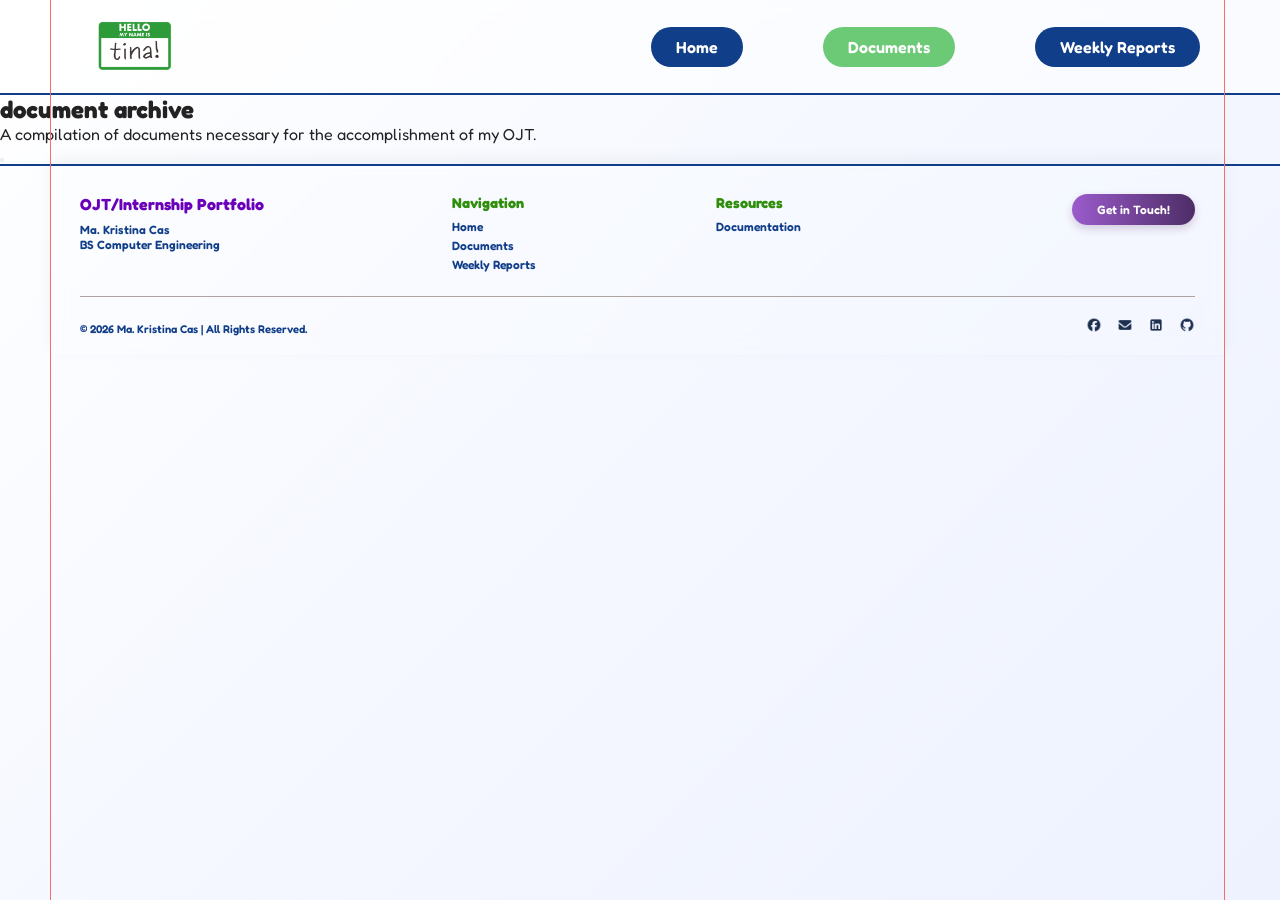
==== frontend/documents.html @ f191af83 "feat(documents): pre-skeletal of headers" ====
<!DOCTYPE html>
<html lang="en">
<head>
    <meta charset="UTF-8">
    <meta name="viewport" content="width=device-width, initial-scale=1.0">
    <title>Documents |  Internship Portfolio</title>
    <link rel="icon" type="image/png" href="../assets/portfolio_icon.png">
    <meta name="description" content="Maria Kristina Cas' Internship Portfolio">


    <!--   Stylesheet   -->
    <link rel="stylesheet" href="./styles/style_documents.css">
    
    <!--   Google Fonts  -->
    <link rel="preconnect" href="https://fonts.googleapis.com">
    <link rel="preconnect" href="https://fonts.gstatic.com" crossorigin>
    <link href="https://fonts.googleapis.com/css2?family=Fredoka:wght@300..700&display=swap" rel="stylesheet">

    <link rel="preconnect" href="https://fonts.googleapis.com">
    <link rel="preconnect" href="https://fonts.gstatic.com" crossorigin>
    <link href="https://fonts.googleapis.com/css2?family=Dongle&display=swap" rel="stylesheet">

</head>

<body>

    <!--======    NAVBAR    ======-->
    <header class="navbar" id="navbar">
        <div class="navbar_logo">
            <img src="../assets/portfolio_icon.png" alt="Tina's Portfolio Logo">
        </div>
        <nav class="navlinks" id="navlinks">
            <a href="index.html">Home</a>
            <a href="documents.html">Documents</a>
            <a href="reports.html">Weekly Reports</a>
        </nav>
    </header>

    <!--======    MAIN/HERO   ======-->
    <main class="documents_hero">
        <section class="docu_header">
            <h1>document archive</h1>

            <div class="header_desc">
                <p>A compilation of documents necessary for the accomplishment of my OJT.</p>
            </div>
        </section>

        <!--======    FOLDERS    ======-->
        <section class="docu_folders" id="docuFolders">

            <!--======    pre-deployment   ======-->
            <button class=""></button>
        </section>

    </main>

    <footer class="main_footer">
        <div class="top_footer">
            <h3 class="footer_title">OJT/Internship Portfolio</h3>
            <p>Ma. Kristina Cas</p>
            <p>BS Computer Engineering</p>
        </div>

        <div class="col_footer">
            <h3>Navigation</h3>
            <nav class="nav_footer">
                <a href="index.html">Home</a>
                <a href="documents.html">Documents</a>
                <a href="reports.html">Weekly Reports</a>
            </nav>
        </div>

        <div class="col_footer">
            <h3>Resources</h3>
            <a href="https://github.com/mkLCas26/ojt_portfolio">Documentation</a>
        </div>

        <div class="col_footer contact_bttn">
            <button class="contact_btn"><a href="https://web.facebook.com/mariakristina.cas" target="_blank" rel="noopener noreferrer">Get in Touch!</a></button>
        </div>

        <hr class="footer_line">

        <div class="bottom_footer">
            <p>&copy; 2026 Ma. Kristina Cas  |  All Rights Reserved.</p>

            <div class="footer_socials">
                <a href="https://web.facebook.com/mariakristina.cas" target="_blank" rel="noopener noreferrer">
                    <img src="../assets/socials_icons/facebook_icon.png" alt="Facebook"></a>
                <a href="mailto:ma.kristinacas@gmail.com" target="_blank" rel="noopener noreferrer">
                    <img src="../assets/socials_icons/mail_icon.png" alt="Email"></a>
                <a href="https://www.linkedin.com/in/ma-kristina-cas26/" target="_blank" rel="noopener noreferrer">
                    <img src="../assets/socials_icons/linkedin_icon.png" alt="LinkedIn"></a>
                <a href="https://github.com/mkLCas26" target="_blank" rel="noopener noreferrer">
                    <img src="../assets/socials_icons/github_icon.png" alt="Github"></a>
            </div>
        </div>
    </footer>

    <script src="../frontend/scripts/script-index.js"></script>
</body>
</html>
---- frontend/styles/style_documents.css ----
/* --- GLOBAL RESET --- */
*,
*::before,
*::after {
    margin: 0;
    padding: 0;
    box-sizing: border-box;
}

a {
    text-decoration: none;
    color: inherit;
}

a:hover {
    filter: brightness(1.2);
}

/* html {
    height: 100%;
    overflow: hidden;
} */

/* --- GLOBAL STYLES --- */
:root {
    --black: #222222;
    --blue: #113E89;
    --green: #2F8E0C; 
    --green_menu: #6CCA76; 
    --yellow: #F1D95C;
    --purple: #6A00BA;
    --bg_grid: rgba(179, 179, 179, 0.4);
    --red_guide: #FA6B6A;
}

html,
body {
    min-height: 100%;
}

body {
    font-family: 'Fredoka', sans-serif;
    margin: 0;
    padding: 0;
    background: linear-gradient(135deg, #FFFFFF 0%, #F5F8FF 45%, #EEF2FF 100%);
    color: var(--black);

    min-height: 100vh;
    display: flex;
    flex-direction: column;
}

/* --- for layering background grid (red parallel lines on top) --- */
body::before,
body::after {
    content: "";
    position: fixed;
    top: 0; bottom: 0;
    width: 1px;
    z-index: 9999;
    pointer-events: none;
    background-color: var(--red_guide);
}

body::before { left: 50px }
body::after { right: 55px }


/* --- FOR NAVBAR --- */
.navbar {
    display: flex;
    justify-content: space-between;
    align-items: center;
    position: relative;
    z-index: 10;
    
    padding: 10px 80px;
    background: rgba(255, 255, 255, 0.55);
    backdrop-filter: blur(8px);
    -webkit-backdrop-filter: blur(8px);
    border-bottom: 2px solid var(--blue);
}

.navbar_logo img {
    width: 107px;
    height: 73px;

    display: flex;
    justify-content: center;
    align-items: center;
    object-fit: contain;
    padding: 10px;
    gap: 592px;
}

.navlinks {
    display: flex;
    align-items: center;
    gap: 65px;
}

.navlinks a {
    text-decoration: none;
    padding: 10px 25px;
    border-radius: 50px;
    font-weight: 600;
    margin-left: 15px;
    color: #ffffff;
    font-size: 1rem;
    transition: transform 0.2s;
    white-space: nowrap;
}

.navlinks a:nth-child(1) { background-color: var(--blue); }
.navlinks a:nth-child(2) { background-color: var(--green_menu); }
.navlinks a:nth-child(3) { background-color: var(--blue); }

.navlinks a:hover {
    transform: scale(1.05);
}

/* --- FOR FOOTER --- */
.main_footer {
    margin-left: 50px;
    margin-right: 55px;
    padding: 30px 30px 15px;

    background: rgba(255, 255, 255, 0.15);
    backdrop-filter: blur(8px);
    -webkit-backdrop-filter: blur(8px);
    border-top: none;
    position: relative;
    box-shadow:
        inset 0 2px 5px rgba(255, 255, 255, 0.5),
        0 -5px 15px rgba(0, 0, 0, 0.05);
    color: var(--blue);

    display: grid;
    grid-template-columns: 1.5fr 1fr 1fr 1fr;
    column-gap: 50px;
    row-gap: 20px;
}

.main_footer::before {
    content: "";
    position: absolute;
    top: 0;
    left: -50px;
    right: -55px;
    height: 2px;
    background-color: var(--blue);
}

.top_footer,
.col_footer {
    display: flex;
    flex-direction: column;
}

.main_footer h3 {
    margin-bottom: 8px;
    color: var(--green);
    font-size: 0.9rem;
    font-weight: 700;
}

.footer_title {
    color: var(--purple) !important;
    font-size: 1rem !important;
}

.main_footer p, 
.main_footer a {
    font-size: 0.75rem;
    font-weight: 600;
}

.main_footer a {
    color: var(--blue);
    margin-bottom: 4px;

    transition: color 0.2s ease, transform 0.2s ease;
}

.main_footer a:hover {
    color: var(--purple);
    transform: translateX(3px);
}

.nav_footer {
    display: flex;
    flex-direction: column;
}

.contact_bttn {
    align-items: flex-end;
}

.contact_btn {
    padding: 8px 25px;
    border: none;
    border-radius: 50px;

    font-family: 'Fredoka', sans-serif;
    font-size: 0.8rem;
    font-weight: 600;

    color: #FFFFFF;
    background: linear-gradient(90deg, #9B5BCC, #4D2D66);
    box-shadow: 0 4px 8px rgba(80, 30, 100, 0.2);

    transition: transform 0.2s ease, box-shadow 0.2s ease;
}

.contact_btn:hover {
    transform: translateY(-2px);
    box-shadow: 0 6px 12px rgba(80, 30, 100, 0.3);
}

.contact_btn a {
    color: #FFFFFF !important;
}

.footer_line {
    width: 100%;
    height: 1px;
    grid-column: 1 / -1;
    border: none;

    background: #ADA3A3;
}

.bottom_footer {
    grid-column: 1 / -1;
    display: flex;
    justify-content: space-between;
    align-items: center;
}

.bottom_footer p {
    color: var(--blue);
    font-size: 0.7rem;
}

.footer_socials {
    display: flex;
    align-items: center;
    gap: 15px;
}

.footer_socials img {
    width: 16px;
    height: 16px;
    object-fit: contain;

    transition: transform 0.2s ease, filter 0.2s ease;
}

.footer_socials a:hover img {
    transform: scale(1.15);
    filter: brightness(1.2);
}
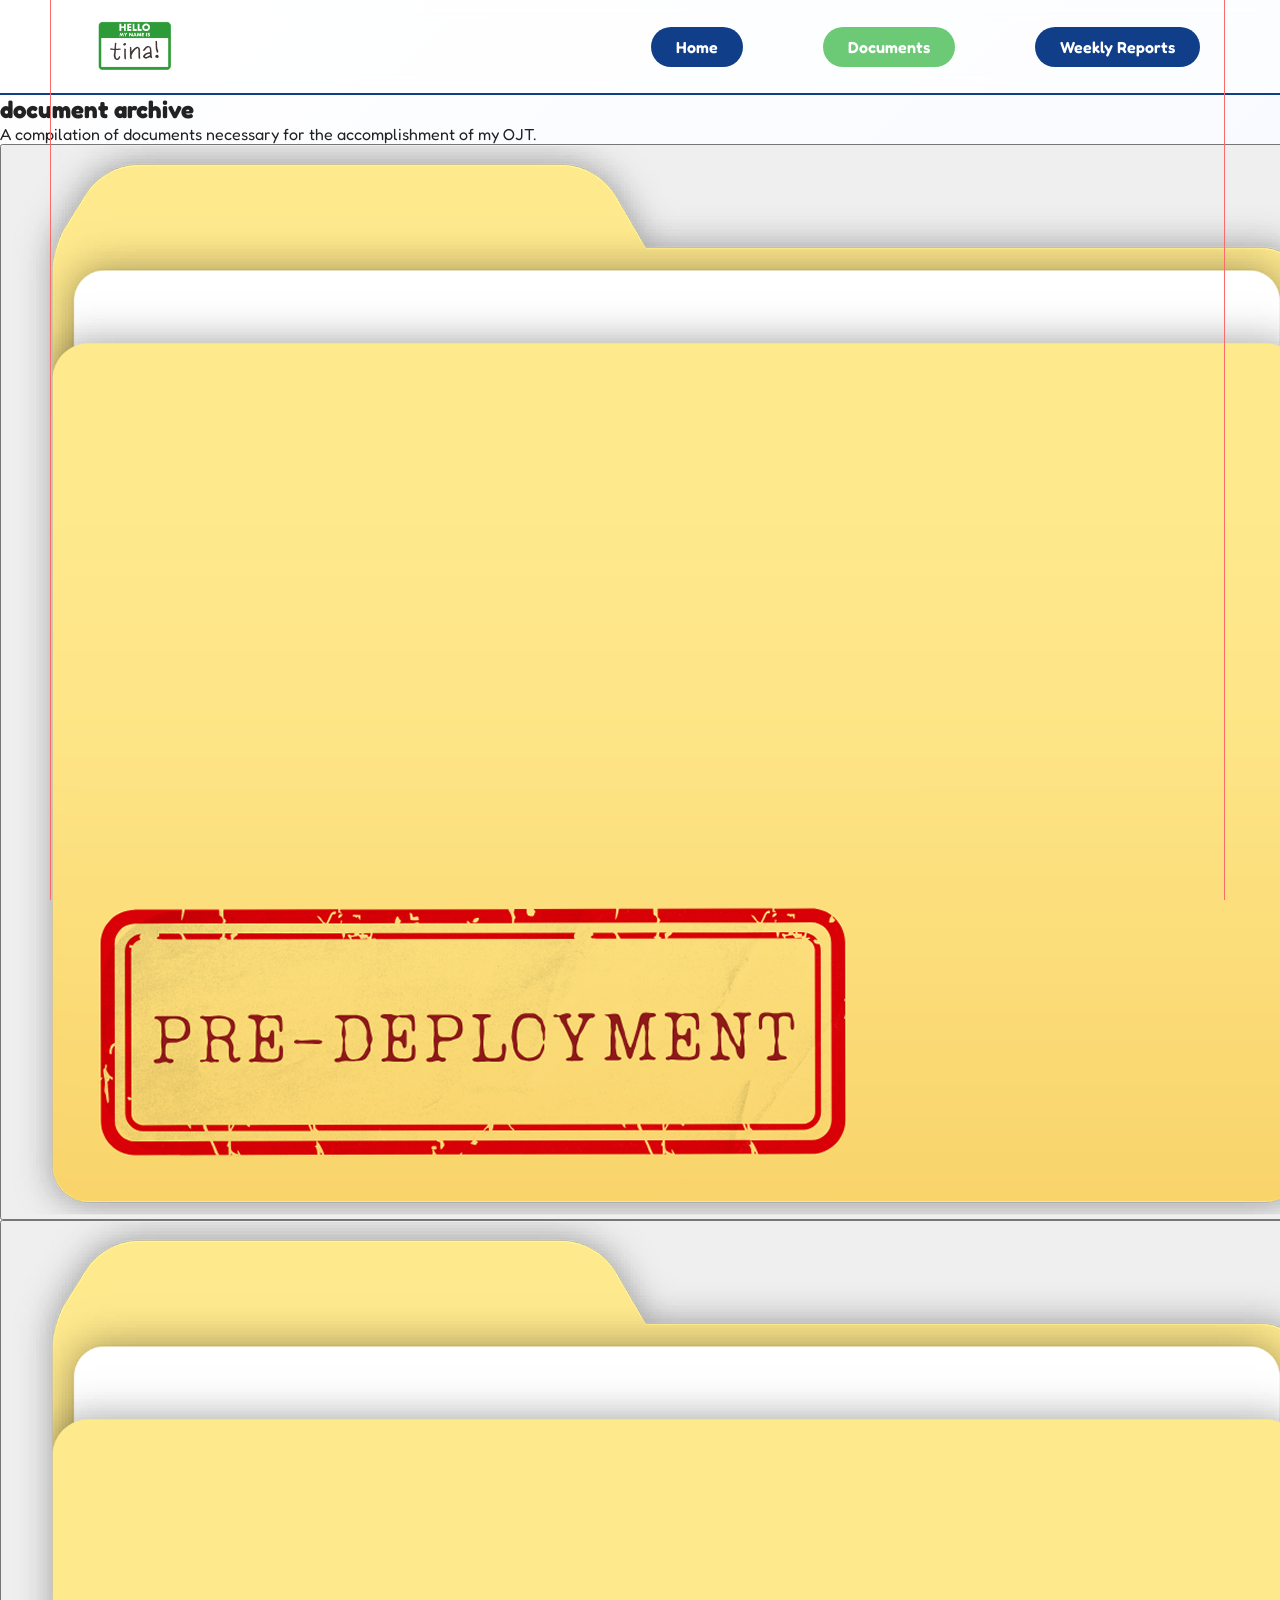
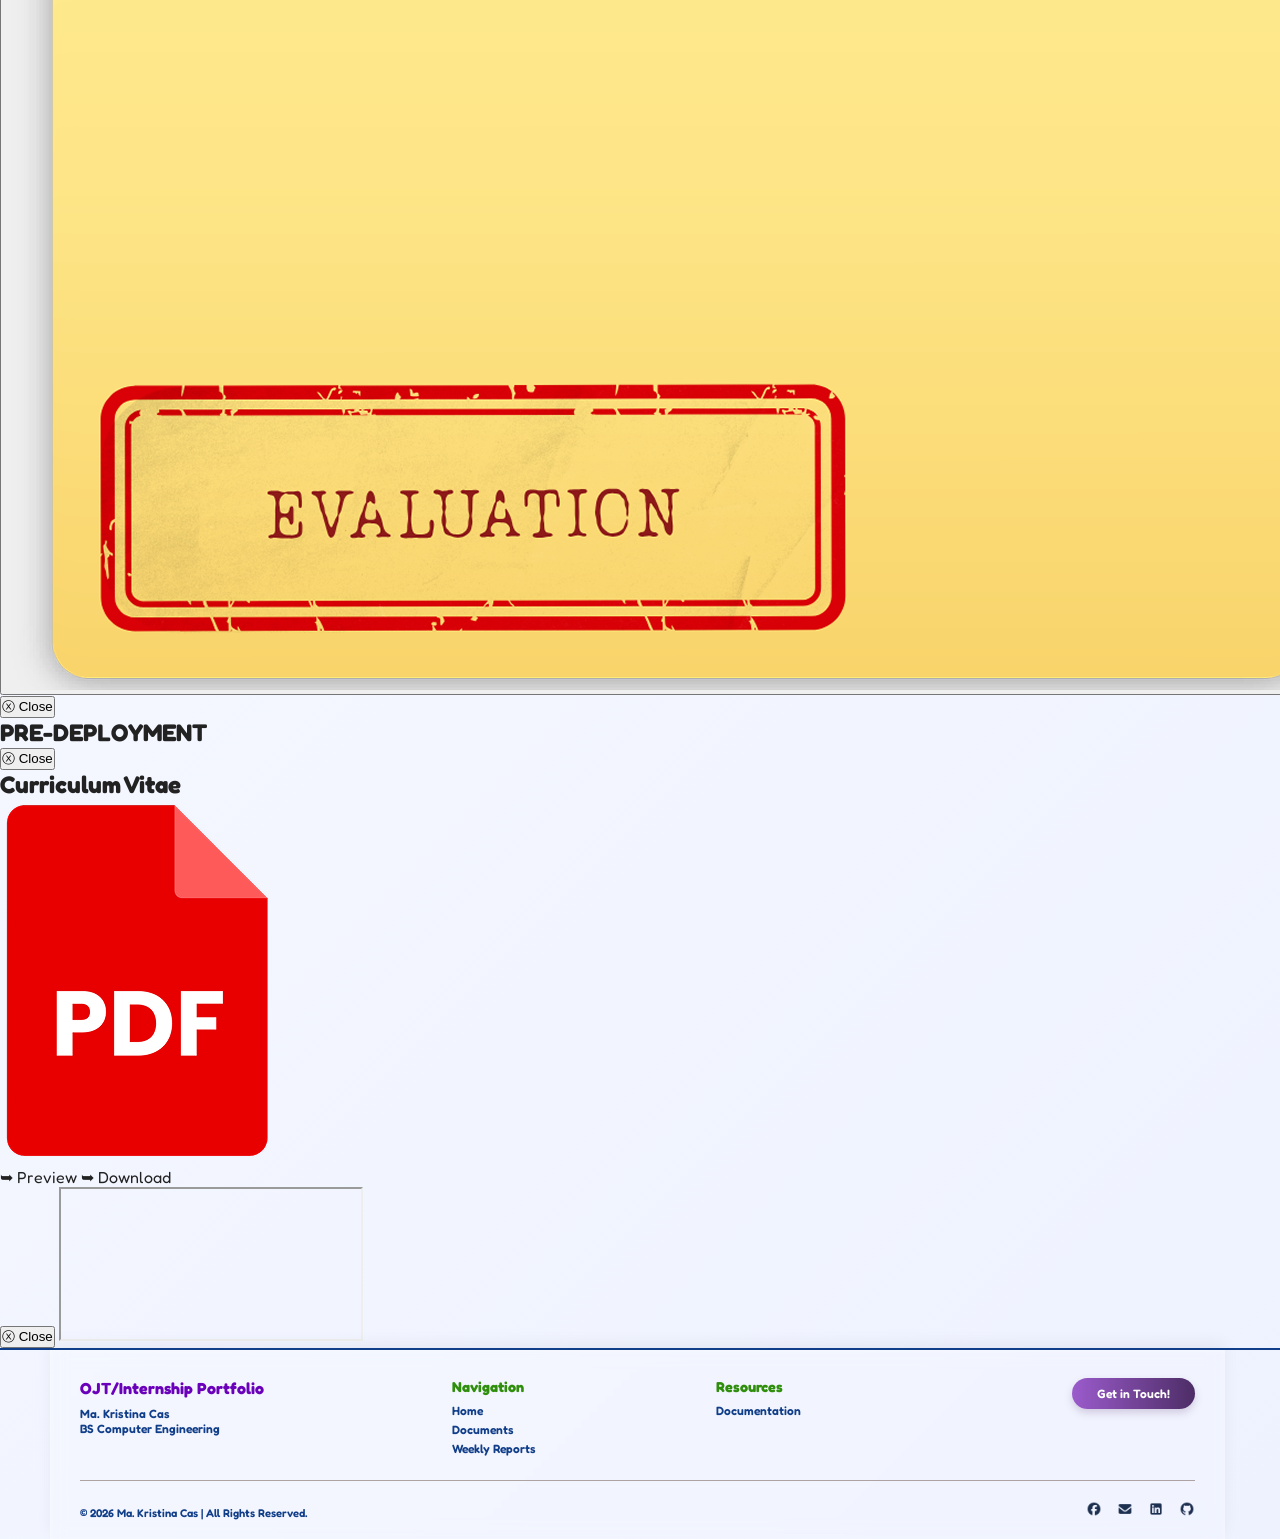
==== commit f10ac12e: "feat(documents): skeletal" ====
--- a/frontend/documents.html
+++ b/frontend/documents.html
@@ -50,9 +50,51 @@
         <section class="docu_folders" id="docuFolders">
 
             <!--======    pre-deployment   ======-->
-            <button class=""></button>
+            <button class="folder_card f_predeployment" data-folder="predeployment">
+                <img src="../assets/folder_imgs/predep_folder.png" alt="Pre-deployment folder">
+            </button>
+
+            <!--======    evaluation   ======-->
+            <button class="folder_card f_evaluation" data-folder="evaluation">
+                <img src="../assets/folder_imgs/eval_folder.png" alt="Evaluation folder">
+            </button>
         </section>
 
+        <!--======    FOLDER CONTENT PANEL   ======-->
+        <section class="folder_panel" id="folderPanel">
+            <div class="inner_panel">
+                <button class="close_btn" id="closeFolder">ⓧ   Close</button>
+
+                <h2 id="folderTitle">PRE-DEPLOYMENT</h2>
+                <div class="document_list" id="documentList"></div>
+            </div>
+        </section>
+
+        <!--======    DOCU PREVIEW   ======-->
+        <section class="document_panel" id="documentPanel">
+            <div class="docu_preview">
+                <button class="close_btn" id="closeFolder">ⓧ   Close</button>
+
+                <h2 id="documentTitle">Curriculum Vitae</h2>
+                <div class="pdf_icon">
+                    <img src="../assets/folder_imgs/pdf_icon.png" id="pdfIcon" alt="PDF">
+
+                    <div class="docu_actions">
+                        <a href="#" id="previewLink" target="_blank">➥   Preview</a>
+                        <a href="#" id="downloadLink" target="_blank">➥   Download</a>
+                    </div>
+                </div>    
+            </div>
+        </section>
+
+        <!--======    PDF VIEWER   ======-->
+        <section class="pdf_viewer" id="pdfViewer">
+            <div class="inner_pdf_viewer">
+                <button class="close_btn" id="closeFolder">ⓧ   Close</button>
+
+                <iframe src="" id="pdfFrame" title="Document Preview"></iframe>
+            </div>
+        </section>
     </main>
 
     <footer class="main_footer">
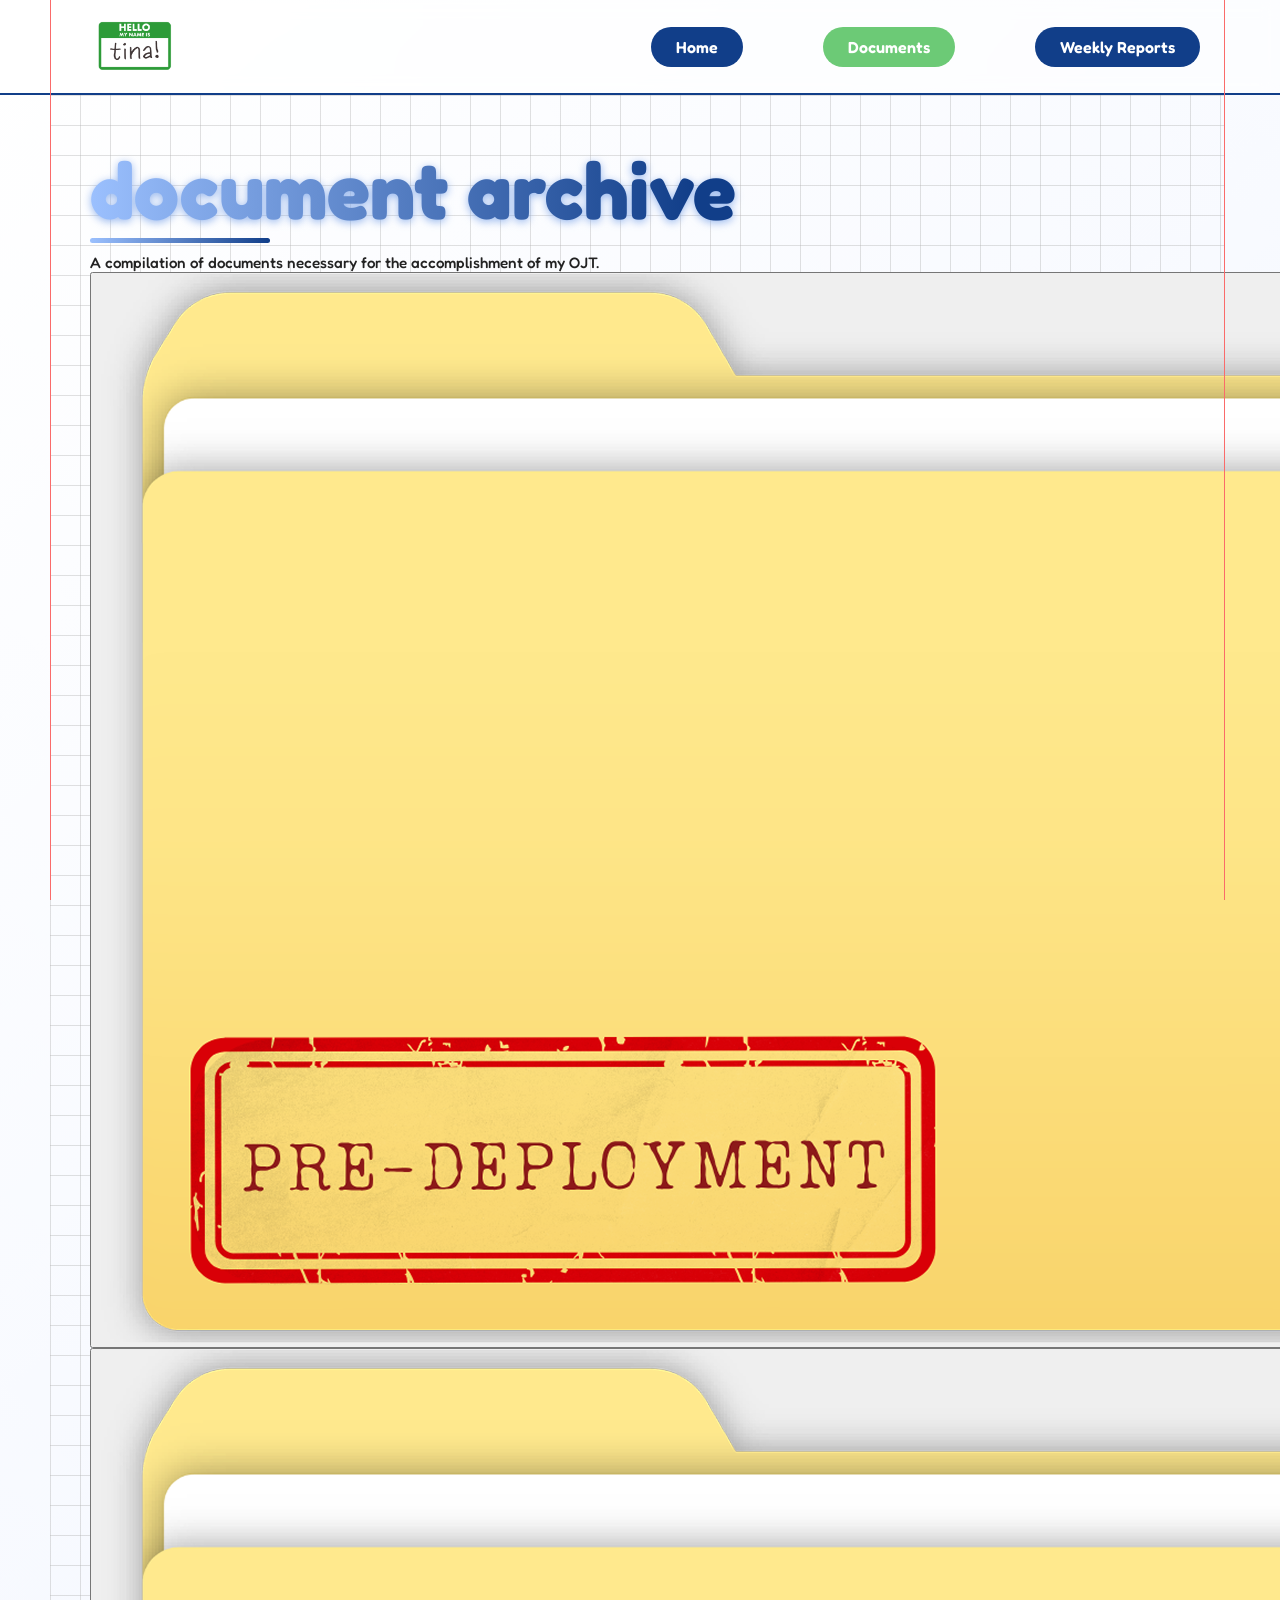
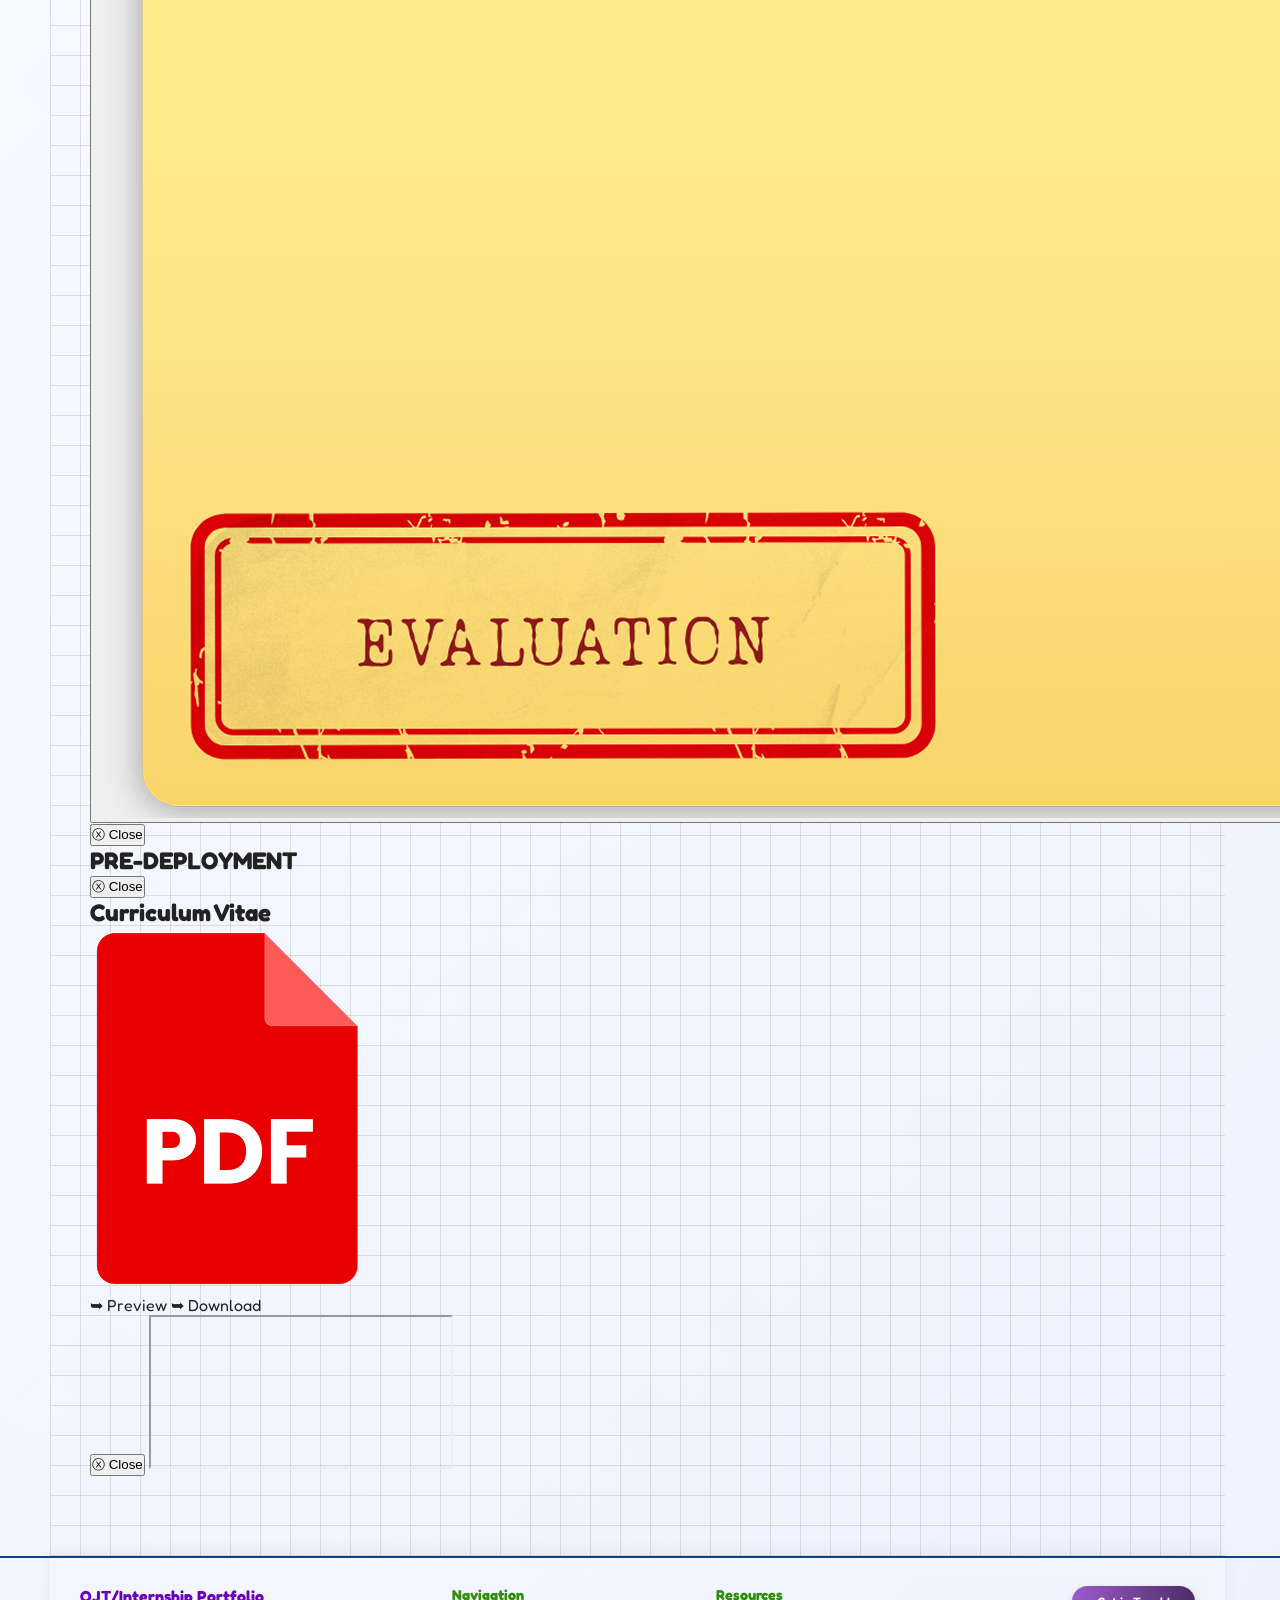
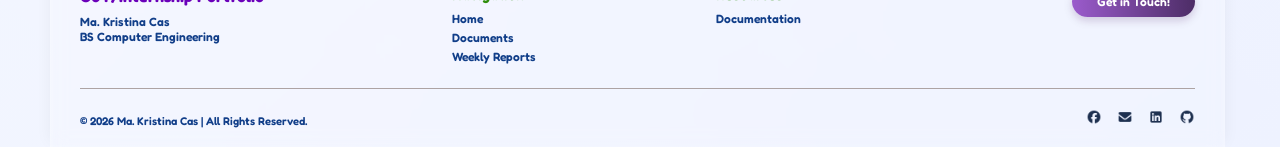
==== commit 446c1a63: "feat(document): header styles" ====
--- a/frontend/documents.html
+++ b/frontend/documents.html
@@ -40,6 +40,8 @@
     <main class="documents_hero">
         <section class="docu_header">
             <h1>document archive</h1>
+
+            <div class="title_line"></div>
 
             <div class="header_desc">
                 <p>A compilation of documents necessary for the accomplishment of my OJT.</p>
@@ -141,5 +143,6 @@
     </footer>
 
     <script src="../frontend/scripts/script-index.js"></script>
+    <script src="../frontend/scripts/script-documents.js"></script>
 </body>
 </html>
--- a/frontend/styles/style_documents.css
+++ b/frontend/styles/style_documents.css
@@ -119,6 +119,56 @@
     transform: scale(1.05);
 }
 
+/* --- FOR HERO DOCU --- */
+.documents_hero {
+    flex: 1;
+    margin-left: 50px;
+    margin-right: 55px;
+
+    background-image: 
+        linear-gradient(var(--bg_grid) 1px, transparent 1px),
+        linear-gradient(90deg, var(--bg_grid) 1px, transparent 1px);
+    
+    background-size: 30px 30px;;
+
+    padding: 55px 40px 80px;
+    position: relative;
+}
+
+/* --- FOR DOCU HEADER --- */
+.docu_header {
+    max-width: 1100px;
+    margin: auto;
+}
+
+.docu_header h1 {
+    font-size: 5rem;
+    font-weight: 800;
+    line-height: 1;
+
+    background: linear-gradient(to right, #9BC0FE, #113E89 55%);
+    background-clip: text;
+    -webkit-background-clip: text;
+    -webkit-text-fill-color: transparent;
+
+    filter: drop-shadow(0px 2px 4px rgba(125, 165, 232, 0.8));
+}
+
+.title_line {
+    width: 180px;
+    height: 5px;
+    border-radius: 10px;
+    margin-top: 8px;
+    margin-bottom: 10px;
+
+    background: linear-gradient(to right, #9BC0FE, #113E89);
+}
+
+.docu_header p {
+    font-size: 0.95rem;
+    font-weight: 500;
+}
+
 /* --- FOR FOOTER --- */
 .main_footer {
     margin-left: 50px;
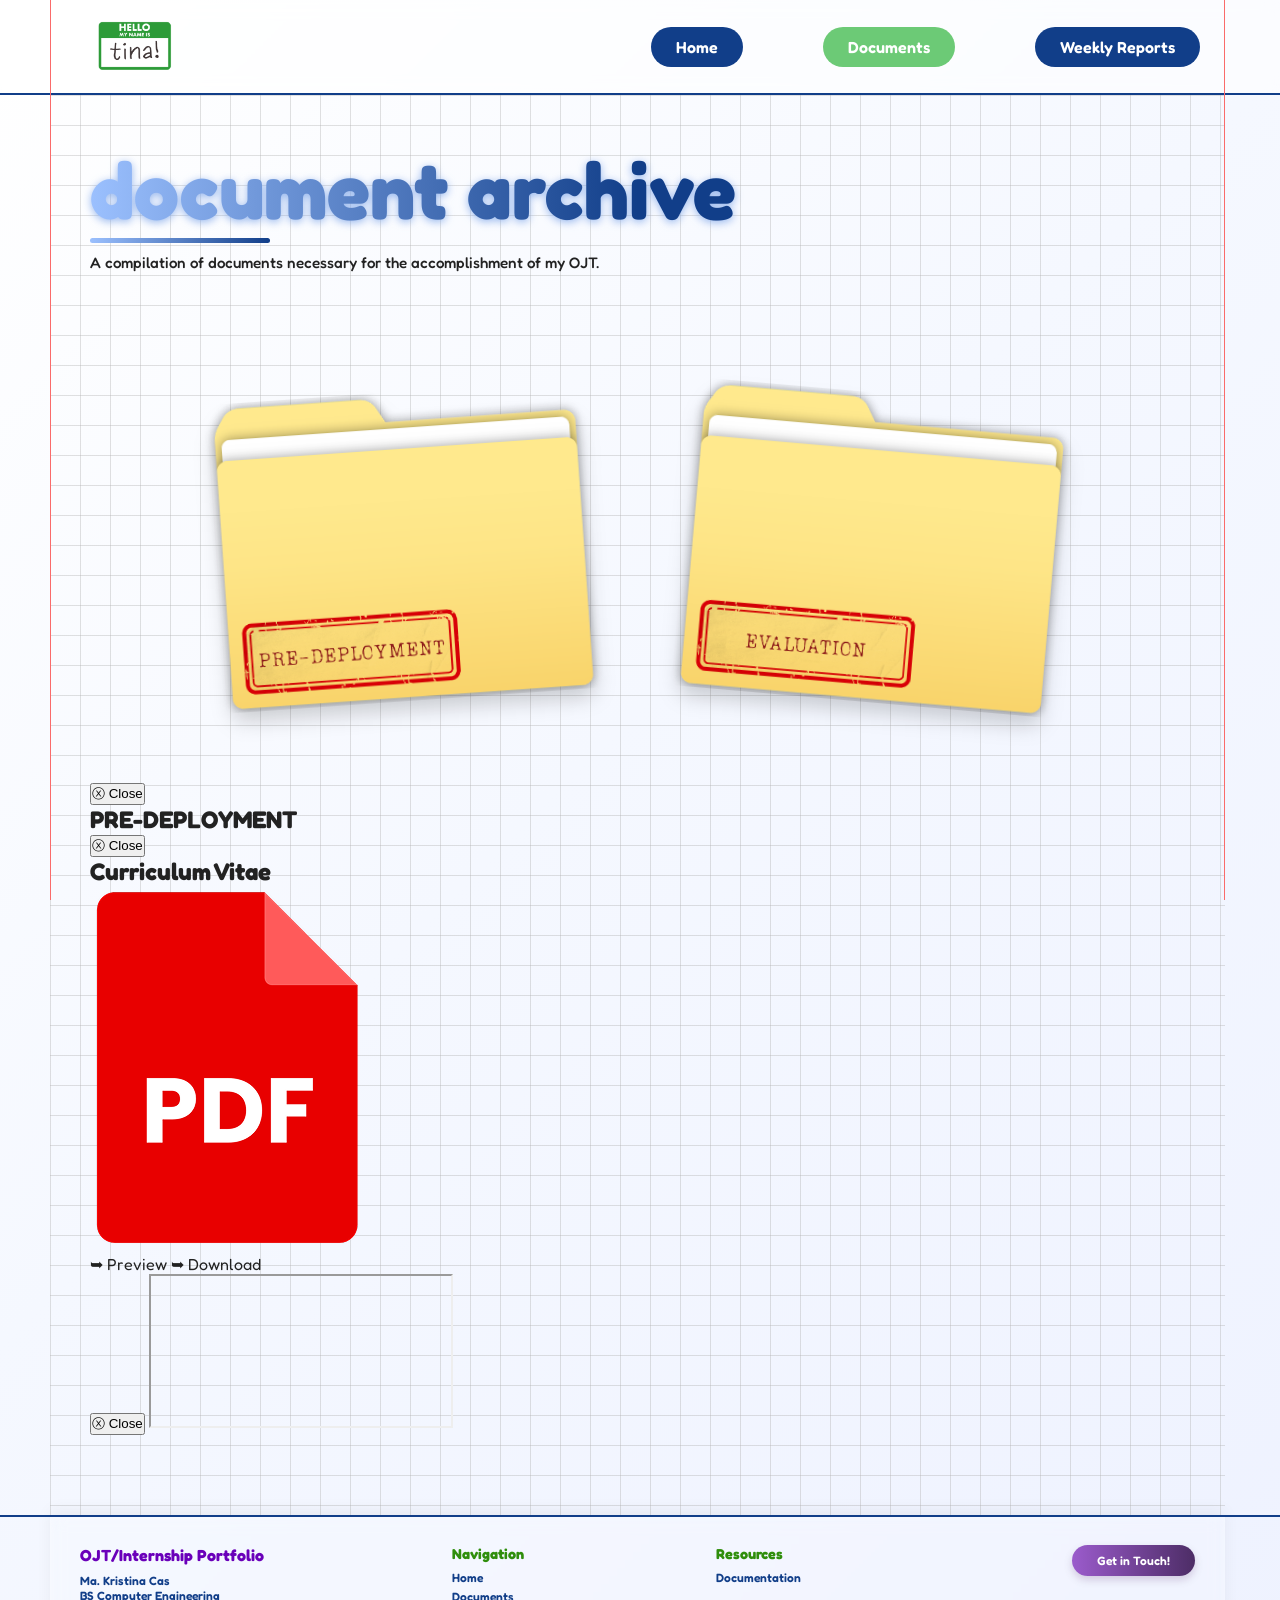
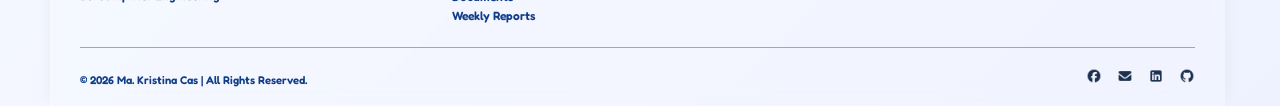
==== commit 06081605: "feat(documents): folder panel and positioning draft" ====
--- a/frontend/documents.html
+++ b/frontend/documents.html
@@ -49,7 +49,7 @@
         </section>
 
         <!--======    FOLDERS    ======-->
-        <section class="docu_folders" id="docuFolders">
+        <section class="folder_section" id="folderSection">
 
             <!--======    pre-deployment   ======-->
             <button class="folder_card f_predeployment" data-folder="predeployment">
--- a/frontend/styles/style_documents.css
+++ b/frontend/styles/style_documents.css
@@ -146,7 +146,7 @@
     font-weight: 800;
     line-height: 1;
 
-    background: linear-gradient(to right, #9BC0FE, #113E89 55%);
+    background: linear-gradient(to right, #9BC0FE, #113E89 50%);
     background-clip: text;
     -webkit-background-clip: text;
     -webkit-text-fill-color: transparent;
@@ -167,6 +167,71 @@
 .docu_header p {
     font-size: 0.95rem;
     font-weight: 500;
+}
+
+/* --- FOLDER SECTION --- */
+.folder_section {
+    max-width: 1000px;
+    min-height: 470px;
+    margin: 40px auto 0;
+    gap: 80px;
+
+    display: flex;
+    justify-content: center;
+    align-items: center;
+}
+
+/* --- FOLDER BUTTONS --- */
+.folder_card {
+    background: transparent;
+    border: none;
+    cursor: pointer;
+    position: relative;
+
+    width: 390px;
+    transition: 
+        transform 0.35s cubic-bezier(0.2, 0.8, 0.2, 1),
+        filter 0.35s ease;
+}
+
+.folder_card:focus {
+    outline: none;
+}
+
+.folder_card img {
+    width: 100%;
+    height: auto;
+    display: block;
+    
+    filter: drop-shadow(0px 12px 10px rgba(0, 0, 0, 0.18));
+    transition: filter 0.35s ease;
+}
+
+/* --- POSITIONING --- */
+.f_predeployment {
+    transform: rotate(-4deg);
+}
+
+.f_evaluation {
+    transform: rotate(5deg);
+}
+
+.f_predeployment:hover {
+    transform:
+        translateY(-15px)
+        rotate(-7deg);
+        scale: 1.03;
+}
+
+.f_evaluation:hover {
+    transform:
+        translateY(-15px)
+        rotate(-7deg);
+        scale: 1.03;
+}
+
+.folder_card:hover img {
+    filter: drop-shadow(0px 18px 15px rgba(0,0,0,0.25));
 }
 
 /* --- FOR FOOTER --- */
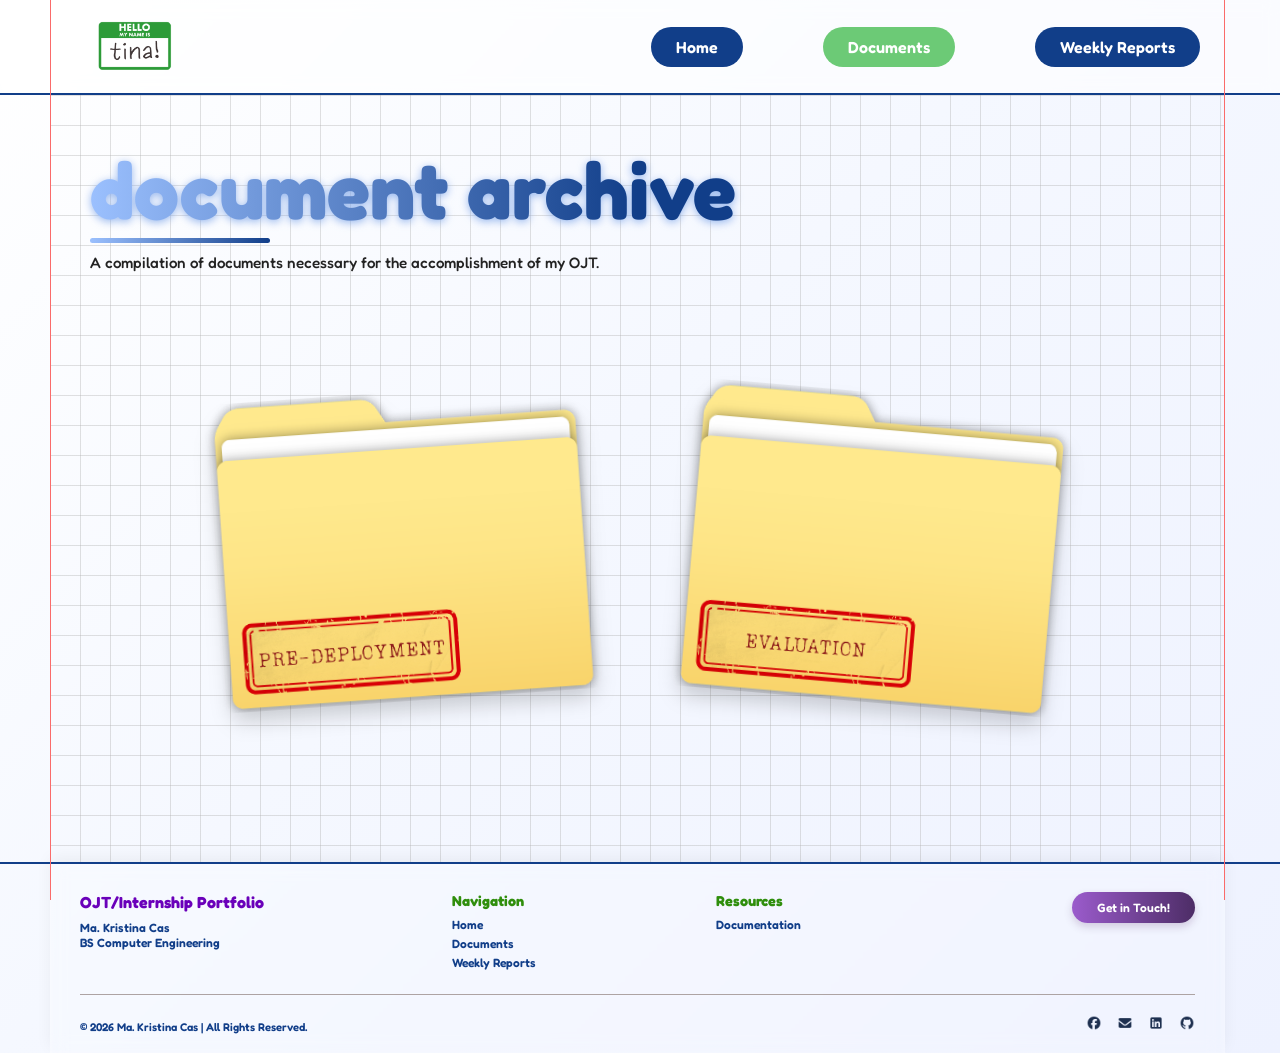
==== commit 451ad19e: "fix(document): several bugs that prevent functionality" ====
--- a/frontend/documents.html
+++ b/frontend/documents.html
@@ -75,7 +75,7 @@
         <!--======    DOCU PREVIEW   ======-->
         <section class="document_panel" id="documentPanel">
             <div class="docu_preview">
-                <button class="close_btn" id="closeFolder">ⓧ   Close</button>
+                <button class="close_btn" id="closeDocument">ⓧ   Close</button>
 
                 <h2 id="documentTitle">Curriculum Vitae</h2>
                 <div class="pdf_icon">
@@ -92,7 +92,7 @@
         <!--======    PDF VIEWER   ======-->
         <section class="pdf_viewer" id="pdfViewer">
             <div class="inner_pdf_viewer">
-                <button class="close_btn" id="closeFolder">ⓧ   Close</button>
+                <button class="close_btn" id="closePdf">ⓧ   Close</button>
 
                 <iframe src="" id="pdfFrame" title="Document Preview"></iframe>
             </div>
@@ -142,7 +142,6 @@
         </div>
     </footer>
 
-    <script src="../frontend/scripts/script-index.js"></script>
     <script src="../frontend/scripts/script-documents.js"></script>
 </body>
 </html>
--- a/frontend/styles/style_documents.css
+++ b/frontend/styles/style_documents.css
@@ -234,6 +234,254 @@
     filter: drop-shadow(0px 18px 15px rgba(0,0,0,0.25));
 }
 
+/* --- FOLDER PANEL --- */
+.folder_panel {
+    position: fixed;
+    inset: 0;
+    z-index: 100;
+
+    display: flex;
+    justify-content: center;
+    align-items: center;
+
+    background: rgba(17, 62, 137, 0.15);
+    backdrop-filter: blur(5px);
+    -webkit-backdrop-filter: blur(5px);
+
+    opacity: 0;
+    visibility: hidden;
+    transition: 
+        opacity 0.3s ease
+        visibility 0.3s ease;
+}
+
+.folder_panel.active {
+    opacity: 1;
+    visibility: visible;
+}
+
+.inner_panel {
+    width: 500px;
+    min-height: 430px;
+    padding: 34px 35px 30px;
+    position: relative;
+    background: #F9DD75;
+    border-radius: 12px;
+
+    box-shadow:
+        8px 10px 0px rgba(255,255,255,0.8),
+        0 15px 35px rgba(0,0,0,0.25);
+
+    transform:
+        translateY(30px)
+        scale(0.95);
+
+    transition: transform 0.35s ease;
+}
+
+.folder_panel.active .inner_panel {
+    transform: 
+        translateY(0)
+        scale(1);
+}
+
+/* --- FOLDER TITLES (decide if will retain this style)--- */
+.inner_panel h2 {
+    color: #C83C2D;
+    font-size: 1.8rem;
+    margin-bottom: 25px;
+
+    writing-mode: vertical-rl;
+    position: absolute;
+    left: 20px;
+    top: 60px;
+    padding: 12px 8px;
+
+    border: 3px double #E30000;
+    font-family: Georgia, serif;
+    letter-spacing: 2px;
+}
+
+/* --- DOCU LIST --- */
+.document_list {
+    margin-left: 90px;
+    display: flex;
+    flex-direction: column;
+    gap: 10px;
+}
+
+.document_item {
+    background: transparent;
+    border: none;
+
+    font-family: 'Fredoka', sans-serif;
+    color: var(--blue);
+    font-size: 0.95rem;
+    font-weight: 600;
+    text-align: left;
+    cursor: pointer;
+
+    padding: 5px 8px;
+    transition: transform 0.2s ease, color 0.2s ease;
+}
+
+.document_item:hover {
+    color: var(--purple);
+    transform: translateX(8px);
+}
+
+.document_item::before {
+    content: "➜";
+    margin-right: 8px;
+    color: #222;
+}
+
+.close_btn {
+   background: transparent;
+   border: none;
+
+   font-family: 'Fredoka', sans-serif;
+   color: #C83C2D;
+   font-size: 0.8rem;
+   font-weight: 700;
+   cursor: pointer;
+
+   transition: transform 0.2s ease;
+}
+
+.close_btn:hover {
+    transform: translateX(3px);
+}
+
+.inner_panel > .close_btn {
+    position: absolute;
+    bottom: 20px;
+    left: 25px;
+}
+
+/* --- DOCUMENT SECTIONS --- */
+.document_panel {
+    position: fixed;
+    inset: 0;
+    z-index: 200;
+    
+    display: flex;
+    justify-content: center;
+    align-items: center;
+
+    background: rgba(17, 62, 137, 0.15);
+    backdrop-filter: blur(5px);
+
+    opacity: 0;
+    visibility: hidden;
+    transition: 
+        opacity 0.3s ease
+        visibility 0.3s ease;
+}
+
+.document_panel.active {
+    opacity: 1;
+    visibility: visible;
+}
+
+.docu_preview {
+    width: 450px;
+    min-height: 520px;
+    padding: 35px;
+
+    background: #F5F5E9;
+    border: 4px solid #222;
+    border-radius: 15px;
+    position: relative;
+
+    box-shadow: 10px 12px 0 rgba(0, 0, 0, 0.15);
+}
+
+.docu_preview h2 {
+    font-size: 1.5rem;
+    text-align: center;
+    color: #222;
+    margin-bottom: 35px;
+}
+
+/* --- PDF ICON AREA --- */
+.pdf_icon {
+    display: flex;
+    justify-content: center;
+    align-items: center;
+    gap: 35px;
+}
+
+.pdf_icon img {
+    width: 90px;
+    height: auto;
+}
+
+.docu_actions {
+    display: flex;
+    flex-direction: column;
+    gap: 15px;
+}
+
+.docu_actions a {
+    font-size: 0.9rem;
+    font-weight: 700;
+    color: var(--blue);
+}
+
+.docu_actions a:hover {
+    color: var(--purple);
+}
+
+.docu_preview > .close_btn {
+    position: absolute;
+    bottom: 15px;
+    left: 50%;
+    transform: translateX(-50%);
+}
+
+.docu_preview > .close_btn:hover {
+    transform: translateX(-50%) scale(1.05);
+}
+
+/* --- PDF VIEWER --- */
+.pdf_viewer {
+    position: fixed;
+    inset: 0;
+    z-index: 300;
+    background: rgba(0, 0, 0, 0.65);
+
+    display: flex;
+    justify-content: center;
+    align-items: center;
+
+    opacity: 0;
+    visibility: hidden;
+
+    transition: opacity 0.3s ease visibility 0.3s ease;
+}
+
+.pdf_viewer.active {
+    opacity: 1;
+    visibility: visible;
+}
+
+.inner_pdf_viewer {
+    width: 80vw;
+    height: 90vh;
+    padding: 20px;
+    border-radius: 10px;
+    position: relative;
+
+    box-shadow: 0 20px 50px rgba(0, 0, 0, 0.4);
+}
+
+.pdf_viewer iframe {
+    width: 100%;
+    height: 100%;
+    border: none;
+}
+
 /* --- FOR FOOTER --- */
 .main_footer {
     margin-left: 50px;
